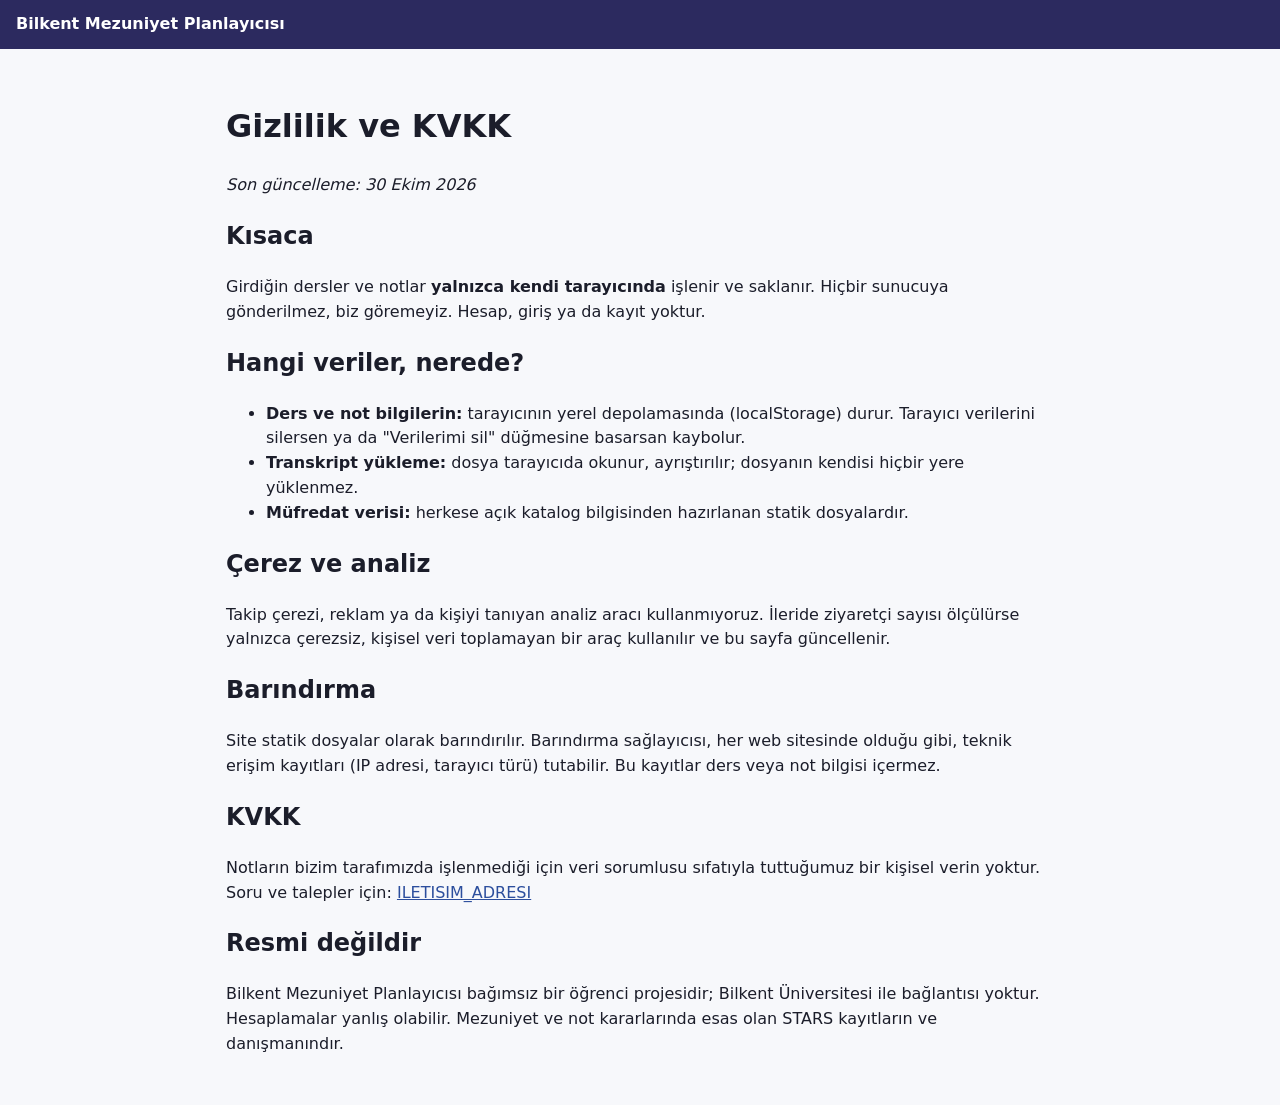
==== gizlilik.html @ 70039bb7 "Site iskeleti: ana sayfa, gizlilik/KVKK sayfası, GitHub Pages yayını Co-Authored-By: Claude Opus 5.5" ====
<!doctype html>
<html lang="tr">
<head>
  <meta charset="utf-8">
  <meta http-equiv="Content-Security-Policy" content="default-src 'self'; connect-src 'self'; img-src 'self' data:; style-src 'self' 'unsafe-inline'; script-src 'self'">
  <meta name="viewport" content="width=device-width, initial-scale=1">
  <title>Gizlilik · Bilkent Mezuniyet Planlayıcısı</title>
  <link rel="stylesheet" href="src/style.css">
</head>
<body>
  <header class="top"><a class="brand" href="./">Bilkent Mezuniyet Planlayıcısı</a></header>
  <main class="prose">
    <h1>Gizlilik ve KVKK</h1>
    <p><em>Son güncelleme: 30 Ekim 2026</em></p>

    <h2>Kısaca</h2>
    <p>Girdiğin dersler ve notlar <strong>yalnızca kendi tarayıcında</strong> işlenir ve saklanır.
       Hiçbir sunucuya gönderilmez, biz göremeyiz. Hesap, giriş ya da kayıt yoktur.</p>

    <h2>Hangi veriler, nerede?</h2>
    <ul>
      <li><strong>Ders ve not bilgilerin:</strong> tarayıcının yerel depolamasında (localStorage) durur.
          Tarayıcı verilerini silersen ya da "Verilerimi sil" düğmesine basarsan kaybolur.</li>
      <li><strong>Transkript yükleme:</strong> dosya tarayıcıda okunur, ayrıştırılır; dosyanın kendisi hiçbir yere yüklenmez.</li>
      <li><strong>Müfredat verisi:</strong> herkese açık katalog bilgisinden hazırlanan statik dosyalardır.</li>
    </ul>

    <h2>Çerez ve analiz</h2>
    <p>Takip çerezi, reklam ya da kişiyi tanıyan analiz aracı kullanmıyoruz. İleride ziyaretçi sayısı
       ölçülürse yalnızca çerezsiz, kişisel veri toplamayan bir araç kullanılır ve bu sayfa güncellenir.</p>

    <h2>Barındırma</h2>
    <p>Site statik dosyalar olarak barındırılır. Barındırma sağlayıcısı, her web sitesinde olduğu gibi,
       teknik erişim kayıtları (IP adresi, tarayıcı türü) tutabilir. Bu kayıtlar ders veya not bilgisi içermez.</p>

    <h2>KVKK</h2>
    <p>Notların bizim tarafımızda işlenmediği için veri sorumlusu sıfatıyla tuttuğumuz bir kişisel verin yoktur.
       Soru ve talepler için: <a href="mailto:ILETISIM_ADRESI">ILETISIM_ADRESI</a></p>

    <h2>Resmi değildir</h2>
    <p>Bilkent Mezuniyet Planlayıcısı bağımsız bir öğrenci projesidir; Bilkent Üniversitesi ile bağlantısı yoktur.
       Hesaplamalar yanlış olabilir. Mezuniyet ve not kararlarında esas olan STARS kayıtların ve danışmanındır.</p>
  </main>
</body>
</html>
---- src/style.css ----
:root{--nav:#2C2A5F;--blue:#2C4E9D;--red:#DA3832;--bg:#F7F8FB;--ink:#1B1D2A;--muted:#5B6075}
*{box-sizing:border-box}
body{margin:0;font-family:"Open Sans",system-ui,sans-serif;background:var(--bg);color:var(--ink);line-height:1.55}
.banner{background:#FFF4E5;border-bottom:1px solid #F2D3A8;padding:8px 16px;font-size:14px;text-align:center}
.top{background:var(--nav);color:#fff;display:flex;justify-content:space-between;align-items:center;padding:12px 16px}
.top a{color:#fff}.brand{font-weight:700;text-decoration:none;color:#fff}
main{max-width:860px;margin:0 auto;padding:32px 16px}
.privacy-note{color:var(--blue);font-weight:600}
.soon{color:var(--muted)}
footer{text-align:center;color:var(--muted);font-size:13px;padding:24px 16px}
footer a,.prose a{color:var(--blue)}
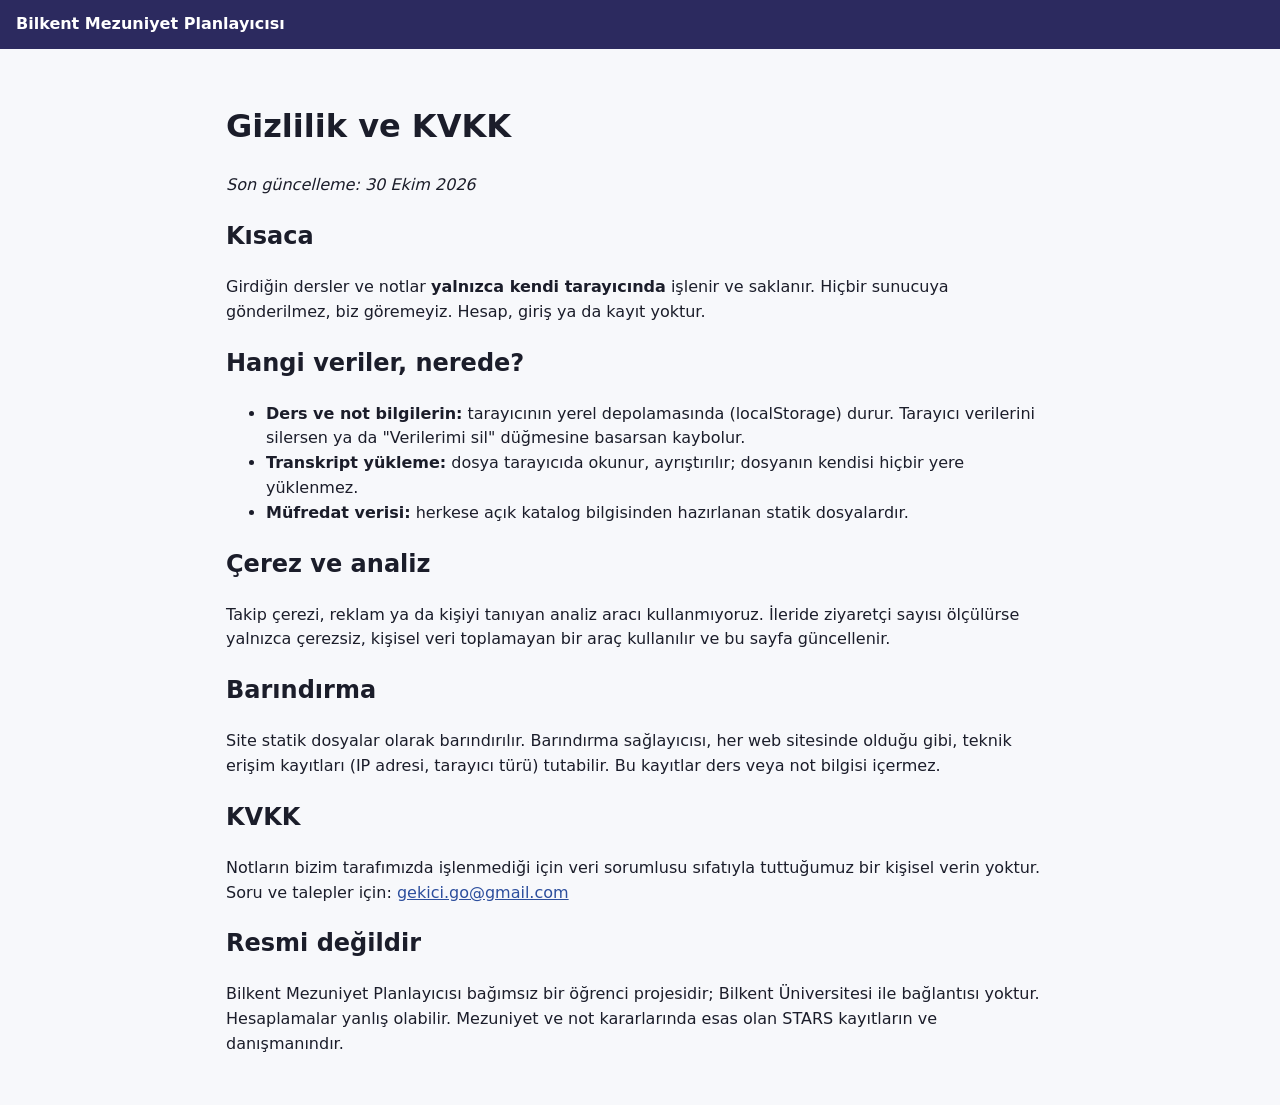
==== commit 83543fa0: "Gizlilik sayfasına iletişim e-postasını ekle Co-Authored-By: Claude Opus 5.5 <noreply@anthropic.com>" ====
--- a/gizlilik.html
+++ b/gizlilik.html
@@ -35,7 +35,7 @@
 
     <h2>KVKK</h2>
     <p>Notların bizim tarafımızda işlenmediği için veri sorumlusu sıfatıyla tuttuğumuz bir kişisel verin yoktur.
-       Soru ve talepler için: <a href="mailto:ILETISIM_ADRESI">ILETISIM_ADRESI</a></p>
+       Soru ve talepler için: <a href="mailto:gekici.go@gmail.com">gekici.go@gmail.com</a></p>
 
     <h2>Resmi değildir</h2>
     <p>Bilkent Mezuniyet Planlayıcısı bağımsız bir öğrenci projesidir; Bilkent Üniversitesi ile bağlantısı yoktur.
--- a/src/style.css
+++ b/src/style.css
@@ -9,3 +9,137 @@
 .soon{color:var(--muted)}
 footer{text-align:center;color:var(--muted);font-size:13px;padding:24px 16px}
 footer a,.prose a{color:var(--blue)}
+
+/* ---------- planlayıcı ---------- */
+[hidden]{display:none!important}
+:root{--surface:#FFFFFF;--surface-2:#EEF0F6;--line:#DDE1EC;--blue-soft:#E7ECF7;--red-soft:#FBE9E8;
+  --ok:#1E7A4C;--ok-soft:#E4F2EA;--warn:#9A5B00;--warn-soft:#FBF0DC;--mono:ui-monospace,"SFMono-Regular",Menlo,Consolas,monospace}
+main#app{max-width:1120px}
+.intro{max-width:700px}
+.intro h1{text-wrap:balance;font-size:clamp(1.6rem,4vw,2.2rem);line-height:1.2;margin:0 0 .5em;color:var(--nav)}
+.planner{display:grid;gap:16px;margin-top:24px}
+.planner p{margin:0}
+.card{background:var(--surface);border:1px solid var(--line);border-radius:10px;padding:18px;min-width:0}
+.card h2{font-size:1.05rem;margin:0 0 12px;color:var(--nav)}
+.muted{color:var(--muted)}
+.fine{font-size:.82rem;color:var(--muted);margin-top:12px!important}
+.err{color:var(--red);font-weight:600}
+.eyebrow{font-size:.78rem;letter-spacing:.06em;text-transform:uppercase;color:var(--muted);font-weight:600}
+.btn{font:inherit;font-weight:600;font-size:.9rem;border-radius:8px;padding:8px 14px;cursor:pointer;border:1px solid var(--blue);background:#fff;color:var(--blue)}
+.btn.primary{background:var(--blue);color:#fff}
+.btn.danger{border-color:var(--red);background:var(--red);color:#fff;margin-left:8px}
+.btn.ghost{border-color:var(--line);color:var(--ink)}
+.btn:hover{filter:brightness(.95)}
+:is(.btn,.chip-btn,select,textarea,input,summary):focus-visible{outline:3px solid #9DB4EA;outline-offset:2px}
+.btns{display:flex;gap:8px;flex-wrap:wrap}
+.pill{display:inline-block;font-size:.75rem;font-weight:700;border-radius:999px;padding:2px 9px;letter-spacing:.02em;vertical-align:middle}
+.pill.st-S{background:var(--ok-soft);color:var(--ok)}
+.pill.st-P{background:var(--warn-soft);color:var(--warn)}
+.pill.st-U{background:var(--red-soft);color:#B3261E}
+.pill.yaz{background:var(--blue-soft);color:var(--blue)}
+.pill.sample{background:var(--warn-soft);color:var(--warn)}
+
+.data-head{display:flex;justify-content:space-between;gap:16px;flex-wrap:wrap;align-items:flex-start}
+.data-head>div:first-child{min-width:0;flex:1 1 320px;display:grid;gap:4px}
+.stars{margin-top:10px!important;font-weight:600;font-size:.9rem}
+.stars.good{color:var(--ok)}.stars.bad{color:#B3261E}
+.warn-line,.flash{margin-top:10px!important;font-size:.9rem;background:var(--warn-soft);color:var(--warn);padding:8px 12px;border-radius:8px}
+.flash{background:var(--blue-soft);color:var(--blue)}
+.paste{margin-top:14px;display:grid;gap:10px}
+.paste label{font-weight:600;font-size:.9rem}
+.paste textarea{width:100%;font-family:var(--mono);font-size:.82rem;border:1px solid var(--line);border-radius:8px;padding:10px;background:#FBFCFE;color:var(--ink);resize:vertical}
+.paste details{background:var(--surface-2);border-radius:8px;padding:10px 14px}
+.paste summary{cursor:pointer;font-weight:600}
+.paste ol{padding-left:20px;margin:10px 0}
+.paste pre{white-space:pre-wrap;font-family:var(--mono);font-size:.78rem;background:#fff;border:1px solid var(--line);border-radius:8px;padding:10px;max-height:220px;overflow:auto}
+
+.tiles{display:grid;grid-template-columns:repeat(auto-fit,minmax(170px,1fr));gap:12px}
+.tile{background:var(--surface);border:1px solid var(--line);border-radius:10px;padding:14px 16px;display:grid;gap:4px;align-content:start}
+.tile.attn{border-color:#E9B8B5;background:#FFFBFB}
+.t-label{font-size:.78rem;letter-spacing:.05em;text-transform:uppercase;color:var(--muted);font-weight:600}
+.t-num{font-size:1.9rem;font-weight:700;color:var(--nav);font-variant-numeric:tabular-nums;line-height:1.1}
+.t-num small{font-size:.85rem;font-weight:600;color:var(--muted);margin-left:2px}
+.t-num.t-term{font-size:1.35rem;padding-block:5px}
+.t-sub{font-size:.85rem;color:var(--muted)}
+.bar{height:8px;border-radius:99px;background:var(--surface-2);display:flex;overflow:hidden;margin-top:6px}
+.bar span{background:var(--blue)}.bar span.ip{background:#9DB4EA}
+
+.two{display:grid;grid-template-columns:repeat(auto-fit,minmax(min(100%,420px),1fr));gap:16px}
+.scroll{overflow-x:auto}
+.quick{display:flex;gap:6px;align-items:center;flex-wrap:wrap;margin-bottom:10px;font-size:.85rem}
+.chip-btn{font:inherit;font-size:.8rem;font-weight:700;border:1px solid var(--line);background:#fff;color:var(--ink);border-radius:6px;padding:3px 9px;cursor:pointer}
+.chip-btn:hover{border-color:var(--blue);color:var(--blue)}
+table.wi{width:100%;border-collapse:collapse;font-size:.9rem}
+.wi th{text-align:left;font-size:.75rem;text-transform:uppercase;letter-spacing:.05em;color:var(--muted);font-weight:600;padding:4px 6px;border-bottom:1px solid var(--line)}
+.wi td{padding:6px;border-bottom:1px solid var(--surface-2);vertical-align:middle}
+.wi .num,.num{text-align:right;font-variant-numeric:tabular-nums}
+.wi select{font:inherit;font-weight:700;padding:3px 6px;border-radius:6px;border:1px solid var(--line);background:#fff;color:var(--ink)}
+.code{font-family:var(--mono);font-weight:700;font-size:.85rem;white-space:nowrap}
+.cname{display:block;font-size:.78rem;color:var(--muted)}
+.result{display:flex;gap:28px;flex-wrap:wrap;align-items:flex-end;margin-top:14px;padding-top:12px;border-top:1px solid var(--line)}
+.big{font-size:2.1rem;font-weight:700;color:var(--nav);font-variant-numeric:tabular-nums;line-height:1.1}
+.delta{font-size:.9rem;font-weight:700}.delta.up{color:var(--ok)}.delta.down{color:#B3261E}
+.need{margin:12px 0 0;padding-left:18px;font-size:.9rem;display:grid;gap:4px}
+
+.risks{list-style:none;margin:0;padding:0;display:grid;gap:8px}
+.risk{border-left:4px solid var(--line);background:var(--surface-2);border-radius:0 8px 8px 0;padding:8px 12px}
+.risk.sev-crit{border-color:var(--red);background:var(--red-soft)}
+.risk.sev-warn{border-color:#D99A2B;background:var(--warn-soft)}
+.risk.sev-ok{border-color:var(--ok);background:var(--ok-soft)}
+.risk.sev-info{border-color:var(--blue);background:var(--blue-soft)}
+.r-title{font-weight:700;font-size:.92rem}
+.r-body{font-size:.86rem;color:#3A3F55}
+
+.trend svg{width:100%;min-width:480px;height:auto;display:block}
+.trend .g{stroke:var(--surface-2);stroke-width:1}
+.trend .ax{fill:var(--muted);font-size:11px;font-family:inherit}
+.trend .val{fill:var(--nav);font-size:12px;font-weight:700}
+.trend .thr{stroke-width:1.5;stroke-dasharray:5 4}
+.trend .thr.t0{stroke:var(--ok)}.trend .thr.t1{stroke:var(--red)}
+.trend .thr-l{font-size:10.5px;font-weight:600}.trend .thr-l.t0{fill:var(--ok)}.trend .thr-l.t1{fill:var(--red)}
+.trend .cgl{fill:none;stroke:var(--blue);stroke-width:2.5}
+.trend circle.cg{fill:var(--blue);stroke:#fff;stroke-width:2}
+.trend circle.gpa{fill:#9AA3BD}
+.trend .proj{stroke:var(--blue);stroke-width:2;stroke-dasharray:4 4}
+.trend circle.proj-dot{fill:#fff;stroke:var(--blue);stroke-width:2.5}
+.legend{display:flex;flex-wrap:wrap;gap:6px 14px;align-items:center;font-size:.82rem;color:var(--muted);margin-bottom:8px!important}
+.lg{display:inline-block;width:14px;height:4px;border-radius:2px;margin-right:4px;vertical-align:middle}
+.lg.cg{background:var(--blue)}.lg.gpa{background:#9AA3BD;width:8px;height:8px;border-radius:50%}
+.lg.proj{background:repeating-linear-gradient(90deg,var(--blue) 0 4px,transparent 4px 8px)}
+
+.controls{display:grid;grid-template-columns:repeat(auto-fit,minmax(200px,1fr));gap:10px 16px;margin-bottom:14px}
+.controls label{display:grid;gap:4px;font-size:.82rem;font-weight:600;color:var(--muted)}
+.controls select{font:inherit;font-weight:600;color:var(--ink);padding:6px 8px;border:1px solid var(--line);border-radius:8px;background:#fff}
+.controls .chk{display:flex;gap:8px;align-items:center;color:var(--ink);font-weight:500}
+.plan-res{font-size:.95rem;padding:10px 12px;border-radius:8px;margin-bottom:12px!important}
+.plan-res.good{background:var(--ok-soft);color:var(--ok)}.plan-res.bad{background:var(--red-soft);color:#B3261E}
+.terms{list-style:none;margin:0;padding:0;display:grid;gap:8px}
+.term{display:grid;grid-template-columns:170px minmax(0,1fr) 90px;gap:12px;align-items:start;border:1px solid var(--line);border-radius:10px;padding:10px 12px}
+.term.summer{background:#F8F9FD;border-style:dashed}
+.term.late{border-color:#E9B8B5}
+.term-name{font-weight:700;color:var(--nav)}
+.term-meta{font-size:.82rem;margin-top:2px!important}
+.term-rule{font-size:.75rem;color:var(--warn);margin-top:4px!important}
+.term-f{text-align:right;font-size:.85rem;font-variant-numeric:tabular-nums}
+.courses{list-style:none;margin:0;padding:0;display:flex;flex-wrap:wrap;gap:6px}
+.c{display:inline-flex;gap:6px;align-items:baseline;border:1px solid var(--line);border-radius:6px;padding:3px 8px;background:#fff;font-size:.82rem}
+.c .tag{font-size:.7rem;color:var(--muted)}
+.c .cr{font-size:.72rem;color:var(--muted);font-variant-numeric:tabular-nums}
+.c.el{border-style:dashed}
+.c.c-tekrar{border-color:#E2A39F;background:var(--red-soft)}
+.c.c-improve{border-color:#D99A2B;background:var(--warn-soft)}
+.c.c-staj{background:var(--blue-soft);border-color:#B9C8EA}
+@media (max-width:640px){.term{grid-template-columns:1fr}.term-f{text-align:left;display:flex;gap:10px}}
+
+.grid8{display:grid;grid-template-columns:repeat(8,minmax(118px,1fr));gap:8px;min-width:980px}
+.col-h{font-size:.75rem;font-weight:700;color:var(--muted);text-transform:uppercase;letter-spacing:.04em;margin-bottom:6px!important}
+.col ul{list-style:none;margin:0;padding:0;display:grid;gap:5px}
+.slot{border-radius:6px;padding:5px 7px;border:1px solid var(--line);background:#fff;display:grid;font-size:.8rem}
+.slot .sub{font-size:.7rem;color:var(--muted)}
+.slot.el{border-style:dashed}
+.slot.s-done,.sw.s-done{background:var(--ok-soft);border-color:#A9D5BC}
+.slot.s-ip,.sw.s-ip{background:var(--blue-soft);border-color:#9DB4EA}
+.slot.s-failed,.sw.s-failed{background:var(--red-soft);border-color:#E2A39F}
+.slot.locked,.sw.locked{background:var(--surface-2);color:var(--muted)}
+.sw{display:inline-block;width:12px;height:12px;border-radius:3px;border:1px solid var(--line);margin-right:2px;vertical-align:middle;background:#fff}
+.notes ul{margin:0;padding-left:18px;display:grid;gap:6px;font-size:.88rem}
